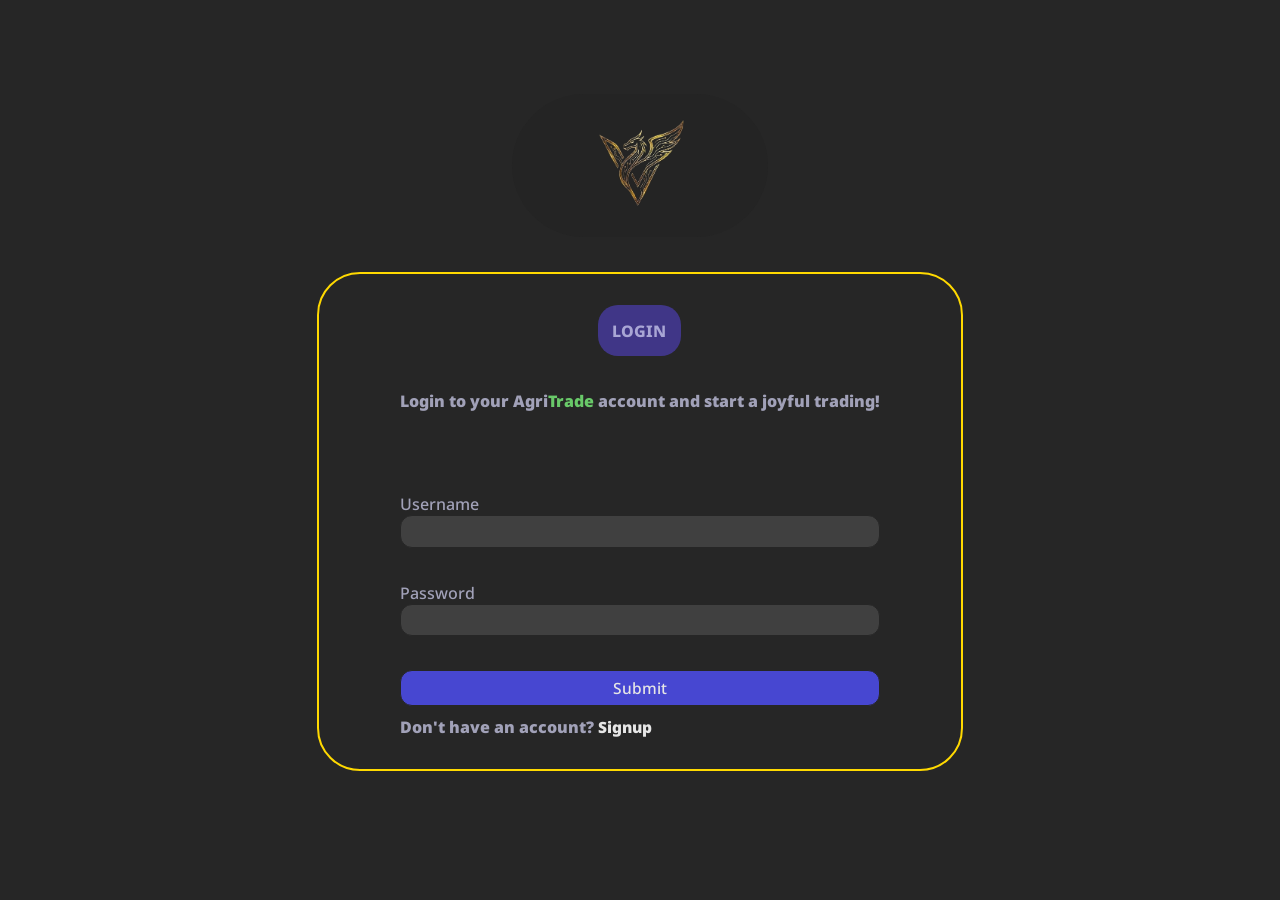
==== Frontend/templates/accounts/login.html @ 9ee4cba0 "Added frontend folder" ====
<!DOCTYPE html>
<html>

<head>
    <meta charset="UTF-8">
    <meta name="viewport" content="width=device-width, initial-scale=1.0">
    <meta name="Veldra">
    <title>AgriTrade - Login</title>
    <link rel="stylesheet" href="../../static/styles/login.css">
</head>

<body>
    <div class="parent-container">
        <div class="img-container">
            <img src="../../src/images/veldra_no_bg.png" alt="Company logo">
        </div>

        <div class="form-container">
            <div class="container">
                <div class="login-signup">
                    <div class="toggle left">
                        <p>Login</p>
                    </div>
                </div>

                <div class="login">
                    <p>Login to your Agri<span>Trade</span> account and start a joyful trading!</p>
                    <form id="loginForm">
                        <label for="username">Username</label>
                        <input type="text" id="username">
                        <span id="usernameError" class="error"></span>

                        <label for="password">Password</label>
                        <input type="password" id="password">
                        <span id="passwordError" class="error"></span>

                        <button id="loginBtn">Submit</button>
                    </form>
                    <p id="last">Don't have an account? <a href="signup.html">Signup</a></p>
                </div>
                <div class="signup">

                </div>
            </div>
        </div>
        <script src="../../static/script/login.js"></script>
</body>

</html>
---- Frontend/static/styles/login.css ----
*{
    margin: 0;
    padding: 0;
    box-sizing: border-box;
}

@font-face{
    font-family: 'body';
    src: url("../../src/fonts/AgricTradeFonts/NotoSans-Black.woff2");
    font-display: swap;
    font-weight: 400;
    font-size: .6rem;
}

@font-face {
    font-family: 'display';
    src: url("../../src/fonts/AgricTradeFonts/NotoSans-ExtraBold.woff2");
    font-weight: 900;
    font-size: 2rem;
    font-display: swap;
}

@font-face {
    font-family: 'title-label';
    src: url("../../src/fonts/AgricTradeFonts/NotoSans-Medium.woff2");
    font-weight: 600;
    font-size: 1.02rem;
    font-display: swap;
}

@font-face {
    font-family: 'heading';
    src: url("../../src/fonts/AgricTradeFonts/SpecialGothicCondensedOne-Regular.woff2");
    font-weight: 700;
    font-size: 1.503rem;
    font-display: swap;
}

.parent-container{
    background-color: hsl(0, 0%, 15%);
    height: 100vh;
    display: flex;
    flex-direction: column;
    align-items: center;
    justify-content: center;
}

.img-container{
    width: 20%;
    border-radius: 100px;
    background-color: hsl(0, 0%, 14.3%);
}
img{
    width: 100%;
}

.form-container{
    margin: 3% 0;
    display: flex;
    flex-direction: column;
    align-items: center;
    outline: 2px solid hsla(51, 100%, 50%);
    outline-offset: 1px;
    width: 50vw;
    border-radius: 40px;
    padding: 30px 0;
}

.login-signup{
    display: flex;
    justify-content: center;
    width: 100%;
    border-radius: 40PX
    /* margin-left: 30%; */
}
.toggle{
    align-items: center;
    background-color: rgba(71, 58, 158, 0.811);
    border-radius: 20px;
}
.left{
    padding: 3%;
    color: hsla(241, 63%, 90%, .7);
    margin-right: .3%;
    border-radius: 20px;
}
.left p{
    font-family: 'display';
    text-transform: uppercase;
}
.login, form{
    display: flex;
    flex-direction: column;
    margin-top: 7%;
    color: hsla(241, 63%, 90%, .7);
}
.login p{
    font-family: 'body';
}
span{
    color: hsl(120, 47%, 60%);
}
form{
    margin-top: 10%;
}
form button, label{
    margin-top: 7%;
    font-family: 'title-label';
}

form button:hover{
    background-color: hsl(240, 30%, 50%);
}
form input{
    padding: 1.3%;
    border-radius: 12px;
    border:1px solid hsl(0, 0%, 15%);
    background-color: hsl(0, 0%, 25%);
    outline: none;
    color: hsl(0, 0%, 90%);
    font-family: 'title-label';
}
form button{
    padding: 1.3%;
    border-radius: 12px;
    border:1px solid hsl(0, 0%, 15%);
    background-color: hsl(240, 60%, 55%);
    outline: none;
    font-family: 'title-label';
    color: hsl(0, 0%, 90%);
    font-size: .971rem;
}
a{
    color: hsl(0, 0%, 90%);
    font-size: .971rem;
    text-decoration: none;
}
#last{
    margin-top:10px;
}
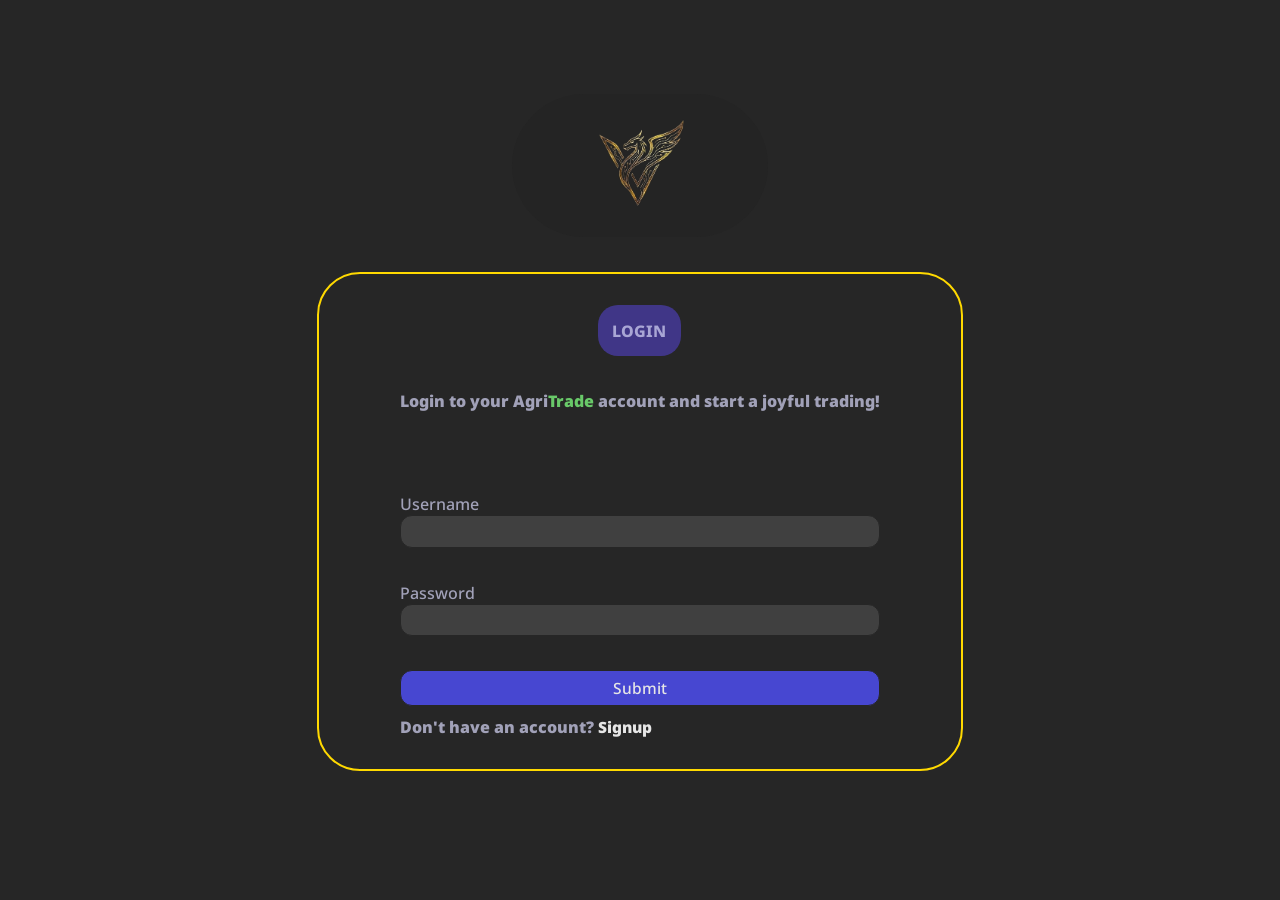
==== commit bde43a42: "Index edited" ====
--- a/Frontend/templates/accounts/login.html
+++ b/Frontend/templates/accounts/login.html
@@ -36,7 +36,7 @@
 
                         <button id="loginBtn">Submit</button>
                     </form>
-                    <p id="last">Don't have an account? <a href="signup.html">Signup</a></p>
+                    <p id="last">Don't have an account? <a href="../../index.html">Signup</a></p>
                 </div>
                 <div class="signup">
 
